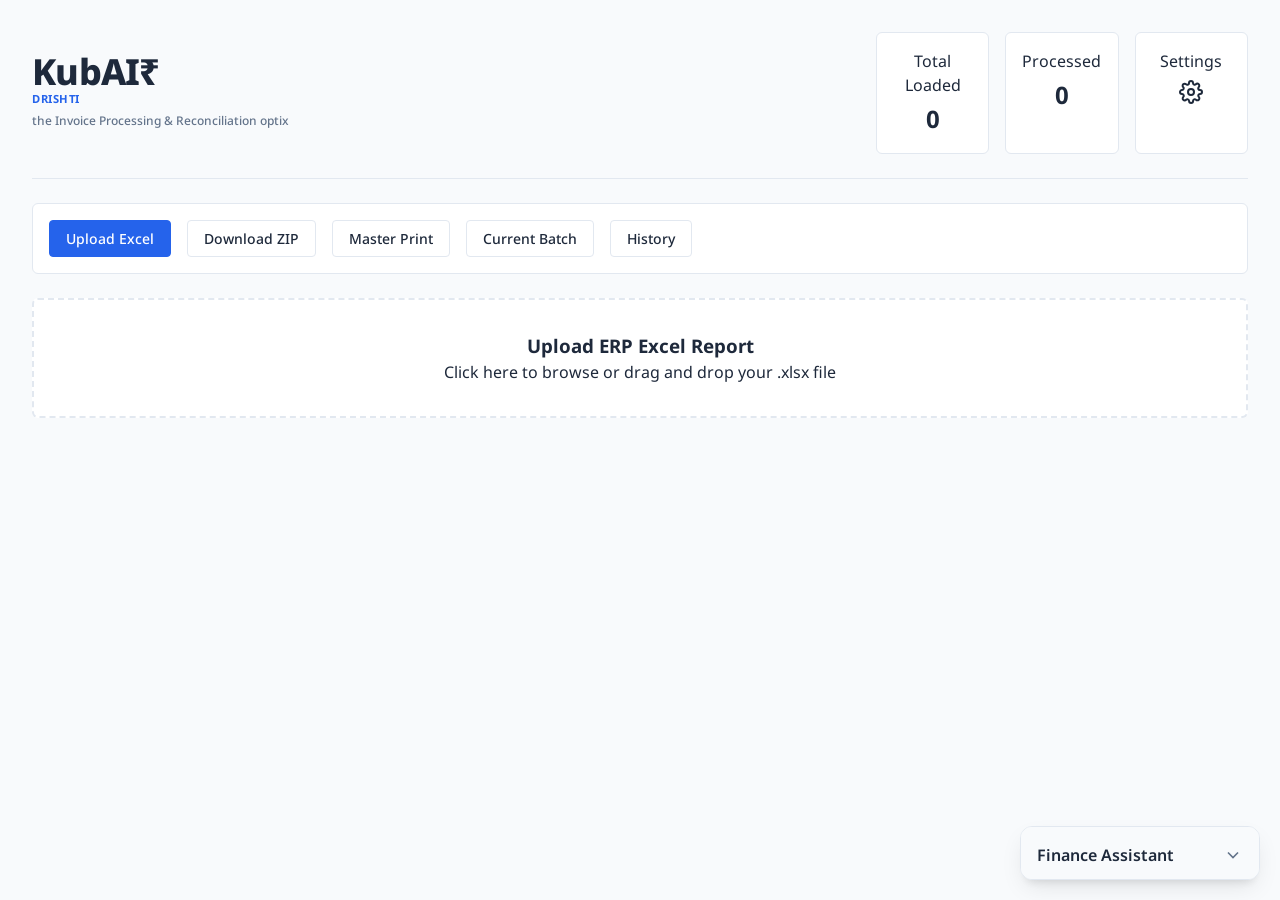
==== static/index.html @ 7252dbf9 "Initial commit: KubAIr Drishti Finance Automation Source" ====
<!DOCTYPE html>
<html lang="en">
<head>
    <meta charset="UTF-8">
    <meta name="viewport" content="width=device-width, initial-scale=1.0">
    <title>Finance Automation</title>
    <link rel="preconnect" href="https://fonts.googleapis.com">
    <link rel="preconnect" href="https://fonts.gstatic.com" crossorigin>
    <link href="https://fonts.googleapis.com/css2?family=Noto+Sans:wght@300;400;500;600;700;800&display=swap" rel="stylesheet">
    <link rel="stylesheet" href="style.css">
</head>
<body>
    <div class="container">
        <header>
            <div class="brand-stack">
                <h1 class="brand-title">KubAI₹</h1>
                <div class="brand-subtitle-wrapper">
                    <span class="brand-subtitle">DRISHTI</span>
                </div>
                <p class="tagline">the Invoice Processing & Reconciliation optix</p>
            </div>
            <div class="metrics">
                <div class="metric-card">
                    <div class="subtitle">Total Loaded</div>
                    <div class="metric-value" id="count-total">0</div>
                </div>
                <div class="metric-card">
                    <div class="subtitle">Processed</div>
                    <div class="metric-value" id="count-processed">0</div>
                </div>
                <div class="metric-card btn-metric" onclick="toggleConfig()">
                    <div class="subtitle">Settings</div>
                    <div class="metric-value">
                        <svg viewBox="0 0 24 24" width="24" height="24" fill="none" stroke="currentColor" stroke-width="2"><path d="M12 15a3 3 0 100-6 3 3 0 000 6z"/><path d="M19.4 15a1.65 1.65 0 00.33 1.82l.06.06a2 2 0 010 2.83 2 2 0 01-2.83 0l-.06-.06a1.65 1.65 0 00-1.82-.33 1.65 1.65 0 00-1 1.51V21a2 2 0 01-2 2 2 2 0 01-2-2v-.09A1.65 1.65 0 009 19.4a1.65 1.65 0 00-1.82.33l-.06.06a2 2 0 01-2.83 0 2 2 0 010-2.83l.06-.06a1.65 1.65 0 00.33-1.82 1.65 1.65 0 00-1.51-1H3a2 2 0 01-2-2 2 2 0 012-2h.09A1.65 1.65 0 004.6 9a1.65 1.65 0 00-.33-1.82l-.06-.06a2 2 0 010-2.83 2 2 0 012.83 0l.06.06a1.65 1.65 0 001.82.33H9a1.65 1.65 0 001-1.51V3a2 2 0 012-2 2 2 0 012 2v.09a1.65 1.65 0 001 1.51 1.65 1.65 0 001.82-.33l.06-.06a2 2 0 012.83 0 2 2 0 010 2.83l-.06.06a1.65 1.65 0 00-.33 1.82V9a1.65 1.65 0 001.51 1H21a2 2 0 012 2 2 2 0 01-2 2h-.09a1.65 1.65 0 00-1.51 1z"/></svg>
                    </div>
                </div>
            </div>
        </header>

        <div class="controls">
            <button class="btn btn-primary" onclick="document.getElementById('file-input').click()">
                Upload Excel
            </button>
            <input type="file" id="file-input" hidden accept=".xlsx,.xls,.csv" onchange="handleFileUpload(event)">
            
            <button class="btn" onclick="downloadAllZip()">
                Download ZIP
            </button>
            <button class="btn" onclick="printAll()">
                Master Print
            </button>
            <button class="btn" onclick="showCurrentBatch()">
                Current Batch
            </button>
            <button class="btn" onclick="showHistory()">
                History
            </button>
            <span id="processing-status" class="subtitle hidden">Processing...</span>
        </div>

        <!-- Configuration Modal -->
        <div id="config-modal" class="modal hidden">
            <div class="modal-content config-panel">
                <div class="section-header">
                    <div>
                        <h2>Gemini Configuration</h2>
                        <p class="subtitle" id="config-status">Loading configuration...</p>
                    </div>
                    <div class="action-group">
                        <button class="btn btn-primary" onclick="saveConfig()">Save Config</button>
                        <button class="btn" onclick="toggleConfig()">Close</button>
                    </div>
                </div>
                <div class="config-grid">
                    <label class="field">
                        <span>API Key</span>
                        <input type="password" id="config-api-key" placeholder="Leave blank to keep existing key">
                    </label>
                    <label class="field">
                        <span>Chat Model</span>
                        <input type="text" id="config-model" placeholder="gemini-3.1-flash-lite-preview">
                    </label>
                    <label class="field">
                        <span>OCR Model</span>
                        <input type="text" id="config-ocr-model" placeholder="gemini-3.1-flash-lite-preview">
                    </label>
                    <div class="field">
                        <span>Get API Key</span>
                        <a href="https://aistudio.google.com/app/apikey" target="_blank" class="btn btn-secondary text-center">
                            Google AI Studio
                        </a>
                    </div>
                    <label class="check-field">
                        <input type="checkbox" id="config-fast-mode">
                        <span>Fast Mode</span>
                    </label>
                    <label class="check-field">
                        <input type="checkbox" id="config-pdf-ocr">
                        <span>PDF OCR</span>
                    </label>
                </div>
            </div>
        </div>

        <div id="upload-prompt" class="upload-zone" onclick="document.getElementById('file-input').click()">
            <h3>Upload ERP Excel Report</h3>
            <p class="subtitle">Click here to browse or drag and drop your .xlsx file</p>
        </div>

        <div class="layout-grid hidden" id="main-content">
            <div class="table-wrapper">
                <table>
                    <thead>
                        <tr>
                            <th>Bill No.</th>
                            <th>Bill Date</th>
                            <th>Party Name</th>
                            <th>Inward No</th>
                            <th>Bill Due</th>
                            <th>Amount</th>
                            <th>Book</th>
                            <th>Debit Note</th>
                            <th>Due Stamp</th>
                            <th>Status</th>
                            <th>Alerts</th>
                            <th>PDF</th>
                        </tr>
                    </thead>
                    <tbody id="invoice-tbody">
                        <!-- Populated by JS -->
                    </tbody>
                </table>
            </div>
        </div>

        <!-- Floating Chat Assistant -->
        <div class="chat-panel minimized" id="chat-panel">
            <div class="chat-header" onclick="toggleChat()">
                <span>Finance Assistant</span>
                <button class="chat-toggle-btn" id="chat-toggle-btn">
                    <svg viewBox="0 0 24 24" width="20" height="20" fill="none" stroke="currentColor" stroke-width="2"><path d="M18 15l-6-6-6 6"/></svg>
                </button>
            </div>
            <div class="chat-content" id="chat-content">
                <div class="chat-messages" id="chat-messages">
                    <div class="chat-bubble bot">
                        Hello. I've analyzed the current batch. Ask me any questions.
                    </div>
                </div>
                <div class="chat-input-area">
                    <input type="text" id="chat-input" placeholder="Ask a question..." onkeypress="handleEnter(event)">
                    <button class="btn btn-primary" onclick="sendMessage()">Send</button>
                </div>
            </div>
        </div>

        <div class="hidden" id="history-content">
            <div class="section-header">
                <div>
                    <h2>History</h2>
                    <p class="subtitle" id="history-summary">Recent processed invoices</p>
                </div>
                <div class="action-group">
                    <button class="btn btn-danger" onclick="clearHistory()">Clear History</button>
                    <button class="btn" onclick="loadHistory()">Refresh</button>
                </div>
            </div>
            <div class="table-wrapper">
                <table>
                    <thead>
                        <tr>
                            <th>Processed</th>
                            <th>Bill No.</th>
                            <th>Party Name</th>
                            <th>Inward No</th>
                            <th>Bill Date</th>
                            <th>Bill Due</th>
                            <th>Amount</th>
                            <th>Debit Note</th>
                            <th>Due Stamp</th>
                            <th>Status</th>
                            <th>Alerts</th>
                            <th>PDF</th>
                        </tr>
                    </thead>
                    <tbody id="history-tbody">
                        <tr>
                            <td colspan="12" class="text-center">Loading...</td>
                        </tr>
                    </tbody>
                </table>
            </div>
        </div>
    </div>

    <script src="script.js"></script>
</body>
</html>
---- static/style.css ----
:root {
    --primary: #2563eb;
    --primary-hover: #1d4ed8;
    --text-main: #1e293b;
    --text-muted: #64748b;
    --bg-main: #f8fafc;
    --bg-card: #ffffff;
    --border: #e2e8f0;
    --success: #10b981;
    --warning: #f59e0b;
    --danger: #ef4444;
}

* {
    margin: 0;
    padding: 0;
    box-sizing: border-box;
    font-family: 'Noto Sans', -apple-system, BlinkMacSystemFont, "Segoe UI", Roboto, Helvetica, Arial, sans-serif;
}

body {
    background-color: var(--bg-main);
    color: var(--text-main);
    line-height: 1.5;
    padding: 2rem;
}

.container {
    max-width: 1440px;
    margin: 0 auto;
    display: flex;
    flex-direction: column;
    gap: 1.5rem;
}

header {
    display: flex;
    justify-content: space-between;
    align-items: center;
    padding-bottom: 1.5rem;
    border-bottom: 1px solid var(--border);
}

.brand-stack {
    display: inline-flex;
    flex-direction: column;
}

.brand-title {
    font-size: 2.25rem;
    font-weight: 800;
    margin: 0;
    line-height: 0.9;
    letter-spacing: -0.02em;
    color: var(--text-main);
}

.brand-subtitle-wrapper {
    width: 100%;
    text-align: justify;
    text-align-last: justify;
    margin-top: 2px;
}

.brand-subtitle {
    font-size: 0.7rem;
    font-weight: 700;
    color: var(--primary);
    letter-spacing: 0.05em;
    display: block;
}

.tagline {
    font-size: 0.75rem;
    color: var(--text-muted);
    margin-top: 4px;
    font-weight: 500;
}

.metrics {
    display: flex;
    gap: 1rem;
}

.metric-card {
    background: var(--bg-card);
    border: 1px solid var(--border);
    border-radius: 6px;
    padding: 1rem;
    flex: 1;
    text-align: center;
}

.metric-value {
    font-size: 1.5rem;
    font-weight: 700;
    margin-top: 0.25rem;
}

.controls {
    display: flex;
    flex-wrap: wrap;
    gap: 1rem;
    align-items: center;
    background: var(--bg-card);
    padding: 1rem;
    border: 1px solid var(--border);
    border-radius: 6px;
}

.config-panel {
    background: var(--bg-card);
    border: 1px solid var(--border);
    border-radius: 6px;
    padding: 1rem;
}

.btn-metric {
    cursor: pointer;
    transition: transform 0.15s ease, background-color 0.15s ease;
}

.btn-metric:hover {
    transform: translateY(-2px);
    background-color: #f1f5f9;
}

.modal {
    position: fixed;
    top: 0;
    left: 0;
    width: 100%;
    height: 100%;
    background: rgba(15, 23, 42, 0.6);
    backdrop-filter: blur(4px);
    display: flex;
    align-items: center;
    justify-content: center;
    z-index: 2000;
}

.modal-content {
    width: 90%;
    max-width: 900px;
    animation: modalAppear 0.3s cubic-bezier(0.4, 0, 0.2, 1);
}

@keyframes modalAppear {
    from { opacity: 0; transform: translateY(20px); }
    to { opacity: 1; transform: translateY(0); }
}

.config-grid {
    display: grid;
    grid-template-columns: repeat(auto-fit, minmax(200px, 1fr));
    gap: 1rem;
    align-items: end;
}

.btn-secondary {
    background: #f1f5f9;
    color: #475569;
    text-decoration: none;
    display: block;
}

.btn-secondary:hover {
    background: #e2e8f0;
}

.field,
.check-field {
    display: flex;
    flex-direction: column;
    gap: 0.35rem;
    font-size: 0.75rem;
    font-weight: 600;
    color: var(--text-muted);
}

.field input {
    border: 1px solid var(--border);
    border-radius: 4px;
    color: var(--text-main);
    font-size: 0.875rem;
    min-height: 38px;
    padding: 0.45rem 0.6rem;
    width: 100%;
}

.check-field {
    align-items: center;
    background: #f8fafc;
    border: 1px solid var(--border);
    border-radius: 4px;
    flex-direction: row;
    min-height: 38px;
    padding: 0 0.65rem;
    white-space: nowrap;
}

.check-field input {
    accent-color: var(--primary);
}

.status-ok {
    color: #047857;
}

.status-warn {
    color: #b45309;
}

.btn {
    background: #fff;
    border: 1px solid var(--border);
    padding: 0.5rem 1rem;
    border-radius: 4px;
    font-size: 0.875rem;
    font-weight: 500;
    cursor: pointer;
    color: var(--text-main);
    transition: all 0.15s ease;
}

.btn:hover {
    background: #f1f5f9;
}

.btn-primary {
    background: var(--primary);
    color: white;
    border-color: var(--primary);
}

.btn-primary:hover {
    background: var(--primary-hover);
}

.btn-danger {
    background: var(--danger);
    color: white;
    border-color: var(--danger);
}

.btn-danger:hover {
    background: #dc2626;
}

.section-header {
    display: flex;
    justify-content: space-between;
    align-items: center;
    gap: 1rem;
    margin-bottom: 1rem;
}

h2 {
    font-size: 1.125rem;
    font-weight: 600;
}

.upload-zone {
    border: 2px dashed var(--border);
    border-radius: 6px;
    padding: 2rem;
    text-align: center;
    background: var(--bg-card);
    cursor: pointer;
    transition: border-color 0.15s;
}

.upload-zone:hover {
    border-color: var(--primary);
}

.table-wrapper {
    background: var(--bg-card);
    border: 1px solid var(--border);
    border-radius: 6px;
    overflow-x: auto;
}

table {
    width: 100%;
    border-collapse: collapse;
    font-size: 0.875rem;
}

th {
    background: #f8fafc;
    padding: 0.75rem 1rem;
    text-align: left;
    font-weight: 600;
    color: var(--text-muted);
    border-bottom: 1px solid var(--border);
}

td {
    padding: 0.75rem 1rem;
    border-bottom: 1px solid var(--border);
    vertical-align: middle;
}

tr:last-child td {
    border-bottom: none;
}

.badge {
    display: inline-block;
    padding: 0.25rem 0.5rem;
    border-radius: 999px;
    font-size: 0.75rem;
    font-weight: 600;
}

.badge-success { background: #d1fae5; color: #065f46; }
.badge-warning { background: #fef3c7; color: #92400e; }
.badge-danger { background: #fee2e2; color: #991b1b; }
.badge-neutral { background: #e2e8f0; color: #334155; }

.alert-badge {
    cursor: help;
    position: relative;
}

.alert-badge::after {
    background: #111827;
    border-radius: 6px;
    bottom: calc(100% + 8px);
    color: #ffffff;
    content: attr(data-tooltip);
    display: none;
    font-size: 0.75rem;
    font-weight: 500;
    left: 50%;
    line-height: 1.35;
    max-width: min(360px, 80vw);
    min-width: 220px;
    padding: 0.65rem 0.75rem;
    pointer-events: none;
    position: absolute;
    text-align: left;
    transform: translateX(-50%);
    white-space: pre-line;
    z-index: 20;
}

.alert-badge:hover::after,
.alert-badge:focus::after {
    display: block;
}

.text-center {
    text-align: center;
}

.amount-cell {
    font-family: Consolas, "Courier New", monospace;
    white-space: nowrap;
}

.action-group {
    display: flex;
    gap: 0.25rem;
    white-space: nowrap;
}

.icon-btn {
    align-items: center;
    display: inline-flex;
    height: 30px;
    justify-content: center;
    padding: 0;
    width: 30px;
}

.icon-btn svg {
    fill: none;
    height: 16px;
    stroke: currentColor;
    stroke-linecap: round;
    stroke-linejoin: round;
    stroke-width: 2;
    width: 16px;
}

.layout-grid {
    display: block; /* Take full width */
}

.chat-panel {
    position: fixed;
    bottom: 20px;
    right: 20px;
    width: 380px;
    background: var(--bg-card);
    border: 1px solid var(--border);
    border-radius: 12px;
    box-shadow: 0 10px 25px -5px rgba(0, 0, 0, 0.1), 0 8px 10px -6px rgba(0, 0, 0, 0.1);
    display: flex;
    flex-direction: column;
    z-index: 1000;
    transition: all 0.3s cubic-bezier(0.4, 0, 0.2, 1);
    overflow: hidden;
}

.chat-panel.minimized {
    height: 54px;
    width: 240px;
}

.chat-header {
    padding: 1rem;
    border-bottom: 1px solid var(--border);
    font-weight: 600;
    background: #f8fafc;
    cursor: pointer;
    display: flex;
    justify-content: space-between;
    align-items: center;
}

.chat-toggle-btn {
    background: none;
    border: none;
    color: var(--text-muted);
    cursor: pointer;
    display: flex;
    align-items: center;
    transition: transform 0.3s;
}

.chat-panel.minimized .chat-toggle-btn {
    transform: rotate(180deg);
}

.chat-content {
    display: flex;
    flex-direction: column;
    height: 450px;
}

.chat-panel.minimized .chat-content {
    display: none;
}

.chat-messages {
    flex: 1;
    overflow-y: auto;
    padding: 1rem;
    display: flex;
    flex-direction: column;
    gap: 0.75rem;
}

.chat-bubble {
    padding: 0.75rem;
    border-radius: 6px;
    max-width: 85%;
    font-size: 0.875rem;
}

.chat-bubble.bot {
    background: #f1f5f9;
    align-self: flex-start;
}

.chat-bubble.user {
    background: var(--primary);
    color: white;
    align-self: flex-end;
}

.chat-input-area {
    padding: 1rem;
    border-top: 1px solid var(--border);
    display: flex;
    gap: 0.5rem;
}

.chat-input-area input {
    flex: 1;
    padding: 0.5rem;
    border: 1px solid var(--border);
    border-radius: 4px;
    font-size: 0.875rem;
}

.hidden {
    display: none !important;
}

@media (max-width: 760px) {
    body {
        padding: 1rem;
    }

    header,
    .section-header {
        align-items: flex-start;
        flex-direction: column;
    }

    .metrics {
        width: 100%;
    }

    .layout-grid {
        grid-template-columns: 1fr;
    }

    .config-grid {
        grid-template-columns: 1fr;
    }
}
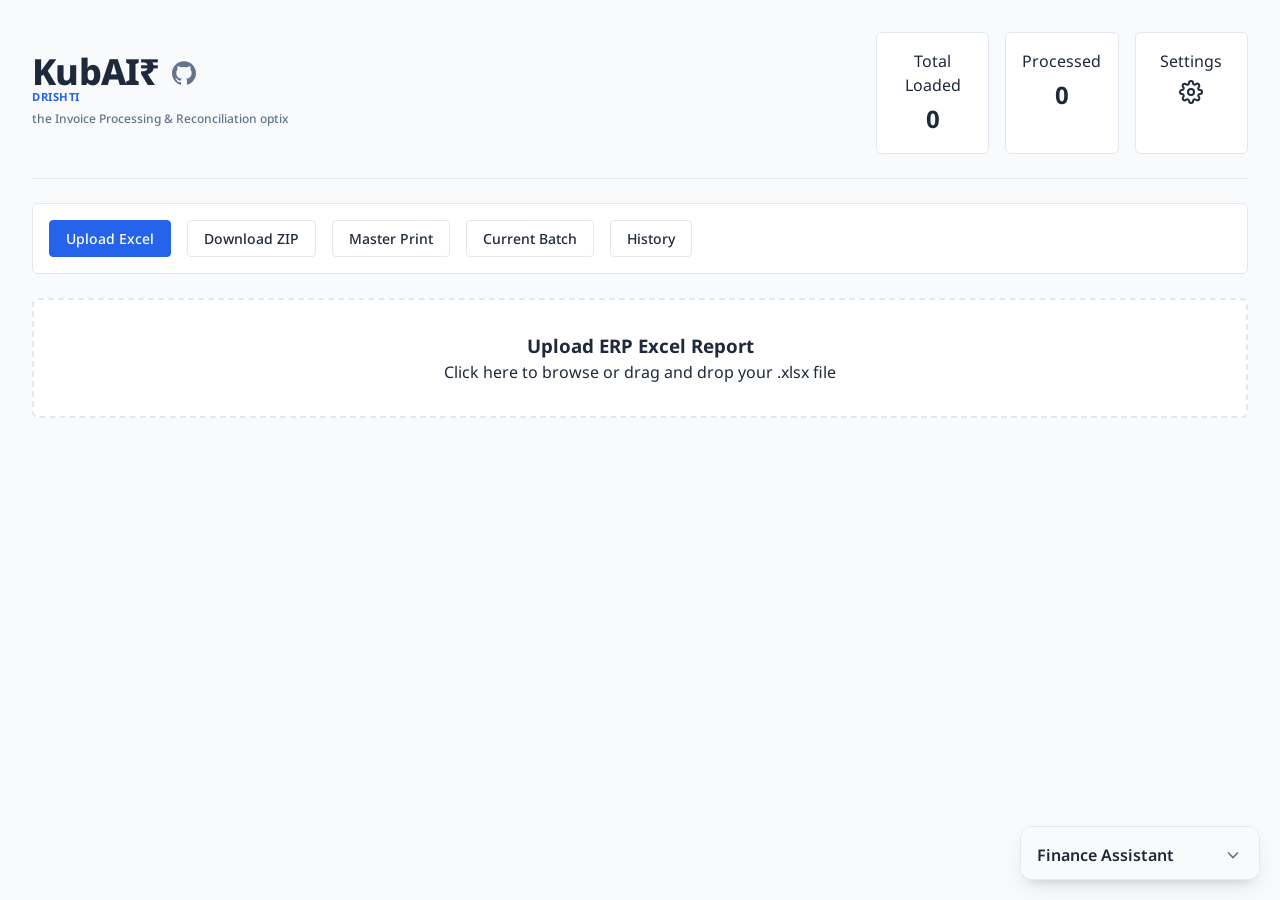
==== commit 1fc4cfea: "Deployment: Premium landing page and GitHub link integration" ====
--- a/static/index.html
+++ b/static/index.html
@@ -13,7 +13,12 @@
     <div class="container">
         <header>
             <div class="brand-stack">
-                <h1 class="brand-title">KubAI₹</h1>
+                <div class="brand-header-row">
+                    <h1 class="brand-title">KubAI₹</h1>
+                    <a href="https://github.com/Dharmthummar/KubAIr-Drishti" target="_blank" class="github-link" title="View Source on GitHub">
+                        <svg viewBox="0 0 24 24" width="24" height="24" fill="currentColor"><path d="M12 .297c-6.63 0-12 5.373-12 12 0 5.303 3.438 9.8 8.205 11.385.6.113.82-.258.82-.577 0-.285-.01-1.04-.015-2.04-3.338.724-4.042-1.61-4.042-1.61C4.422 18.07 3.633 17.7 3.633 17.7c-1.087-.744.084-.729.084-.729 1.205.084 1.838 1.236 1.838 1.236 1.07 1.835 2.809 1.305 3.495.998.108-.776.417-1.305.76-1.605-2.665-.3-5.466-1.332-5.466-5.93 0-1.31.465-2.38 1.235-3.22-.135-.303-.54-1.523.105-3.176 0 0 1.005-.322 3.3 1.23.96-.267 1.98-.399 3-.405 1.02.006 2.04.138 3 .405 2.28-1.552 3.285-1.23 3.285-1.23.645 1.653.24 2.873.12 3.176.765.84 1.23 1.91 1.23 3.22 0 4.61-2.805 5.625-5.475 5.92.43.372.823 1.102.823 2.222 0 1.606-.015 2.896-.015 3.286 0 .315.21.69.825.57C20.565 22.092 24 17.592 24 12.297c0-6.627-5.373-12-12-12"/></svg>
+                    </a>
+                </div>
                 <div class="brand-subtitle-wrapper">
                     <span class="brand-subtitle">DRISHTI</span>
                 </div>
--- a/static/style.css
+++ b/static/style.css
@@ -46,12 +46,29 @@
     flex-direction: column;
 }
 
+.brand-header-row {
+    display: flex;
+    align-items: flex-end;
+    gap: 0.75rem;
+}
+
 .brand-title {
     font-size: 2.25rem;
     font-weight: 800;
     margin: 0;
-    line-height: 0.9;
+    line-height: 0.8;
     letter-spacing: -0.02em;
+    color: var(--text-main);
+}
+
+.github-link {
+    color: var(--text-muted);
+    transition: color 0.2s;
+    display: flex;
+    margin-bottom: 2px;
+}
+
+.github-link:hover {
     color: var(--text-main);
 }
 
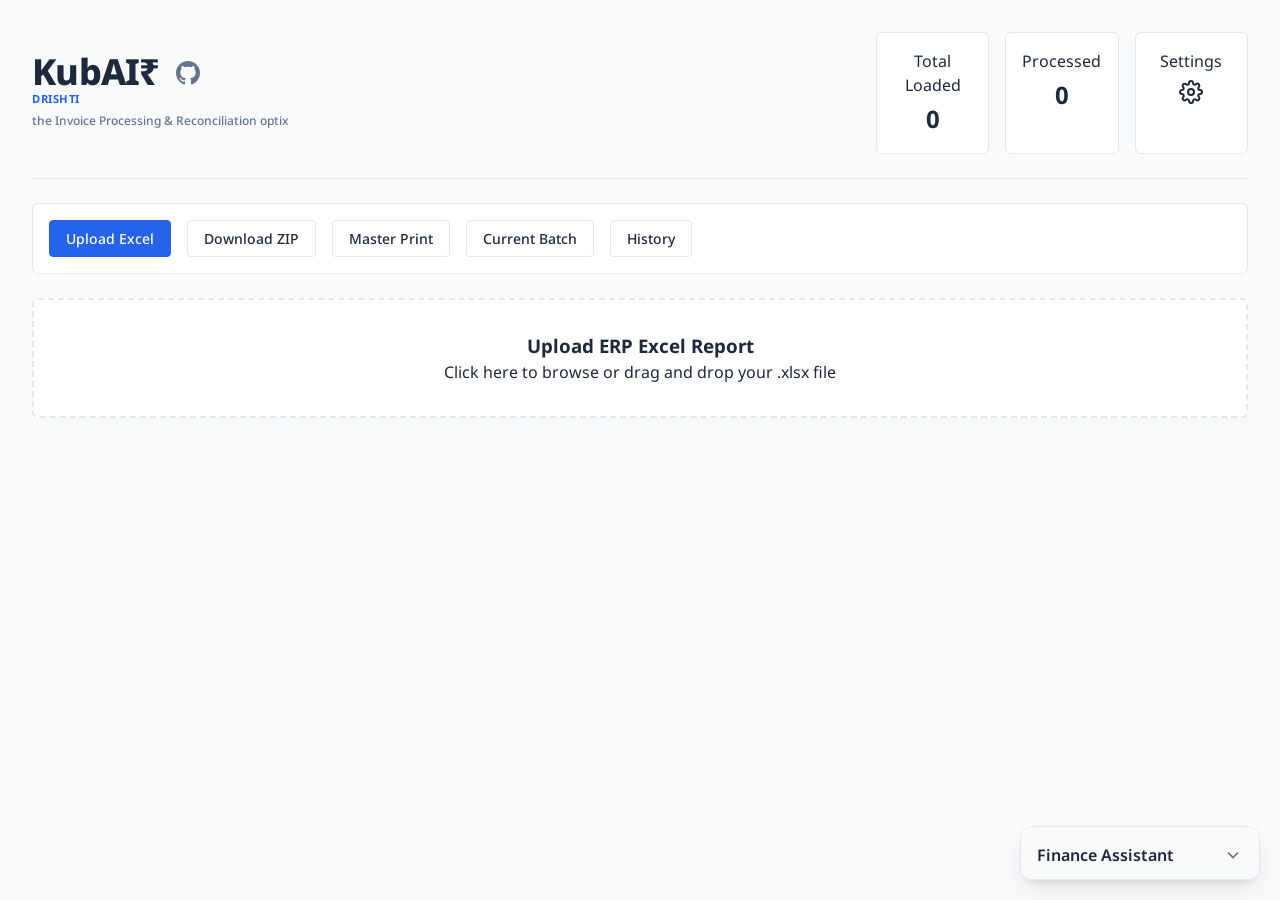
==== commit 78fbb8d9: "Added premium landing page and GitHub deployment link in-app" ====
--- a/static/index.html
+++ b/static/index.html
@@ -13,10 +13,10 @@
     <div class="container">
         <header>
             <div class="brand-stack">
-                <div class="brand-header-row">
+                <div class="header-main-row">
                     <h1 class="brand-title">KubAI₹</h1>
-                    <a href="https://github.com/Dharmthummar/KubAIr-Drishti" target="_blank" class="github-link" title="View Source on GitHub">
-                        <svg viewBox="0 0 24 24" width="24" height="24" fill="currentColor"><path d="M12 .297c-6.63 0-12 5.373-12 12 0 5.303 3.438 9.8 8.205 11.385.6.113.82-.258.82-.577 0-.285-.01-1.04-.015-2.04-3.338.724-4.042-1.61-4.042-1.61C4.422 18.07 3.633 17.7 3.633 17.7c-1.087-.744.084-.729.084-.729 1.205.084 1.838 1.236 1.838 1.236 1.07 1.835 2.809 1.305 3.495.998.108-.776.417-1.305.76-1.605-2.665-.3-5.466-1.332-5.466-5.93 0-1.31.465-2.38 1.235-3.22-.135-.303-.54-1.523.105-3.176 0 0 1.005-.322 3.3 1.23.96-.267 1.98-.399 3-.405 1.02.006 2.04.138 3 .405 2.28-1.552 3.285-1.23 3.285-1.23.645 1.653.24 2.873.12 3.176.765.84 1.23 1.91 1.23 3.22 0 4.61-2.805 5.625-5.475 5.92.43.372.823 1.102.823 2.222 0 1.606-.015 2.896-.015 3.286 0 .315.21.69.825.57C20.565 22.092 24 17.592 24 12.297c0-6.627-5.373-12-12-12"/></svg>
+                    <a href="https://github.com/Dharmthummar/KubAIr-Drishti" target="_blank" class="github-link" title="View on GitHub">
+                        <svg viewBox="0 0 24 24" width="24" height="24" fill="currentColor"><path d="M12 0c-6.626 0-12 5.373-12 12 0 5.302 3.438 9.8 8.207 11.387.599.111.793-.261.793-.577v-2.234c-3.338.726-4.033-1.416-4.033-1.416-.546-1.387-1.333-1.756-1.333-1.756-1.089-.745.083-.729.083-.729 1.205.084 1.839 1.237 1.839 1.237 1.07 1.834 2.807 1.304 3.492.997.107-.775.418-1.305.762-1.604-2.665-.305-5.467-1.334-5.467-5.931 0-1.311.469-2.381 1.236-3.221-.124-.303-.535-1.524.117-3.176 0 0 1.008-.322 3.301 1.23.957-.266 1.983-.399 3.003-.404 1.02.005 2.047.138 3.006.404 2.291-1.552 3.297-1.23 3.297-1.23.653 1.653.242 2.874.118 3.176.77.84 1.235 1.911 1.235 3.221 0 4.609-2.807 5.624-5.479 5.921.43.372.823 1.102.823 2.222v3.293c0 .319.192.694.801.576 4.765-1.589 8.199-6.086 8.199-11.386 0-6.627-5.373-12-12-12z"/></svg>
                     </a>
                 </div>
                 <div class="brand-subtitle-wrapper">
--- a/static/style.css
+++ b/static/style.css
@@ -46,26 +46,26 @@
     flex-direction: column;
 }
 
-.brand-header-row {
-    display: flex;
-    align-items: flex-end;
-    gap: 0.75rem;
+.header-main-row {
+    display: flex;
+    align-items: center;
+    gap: 1rem;
 }
 
 .brand-title {
     font-size: 2.25rem;
     font-weight: 800;
     margin: 0;
-    line-height: 0.8;
+    line-height: 0.9;
     letter-spacing: -0.02em;
     color: var(--text-main);
 }
 
 .github-link {
     color: var(--text-muted);
-    transition: color 0.2s;
-    display: flex;
-    margin-bottom: 2px;
+    transition: color 0.2s ease;
+    display: flex;
+    align-items: center;
 }
 
 .github-link:hover {
